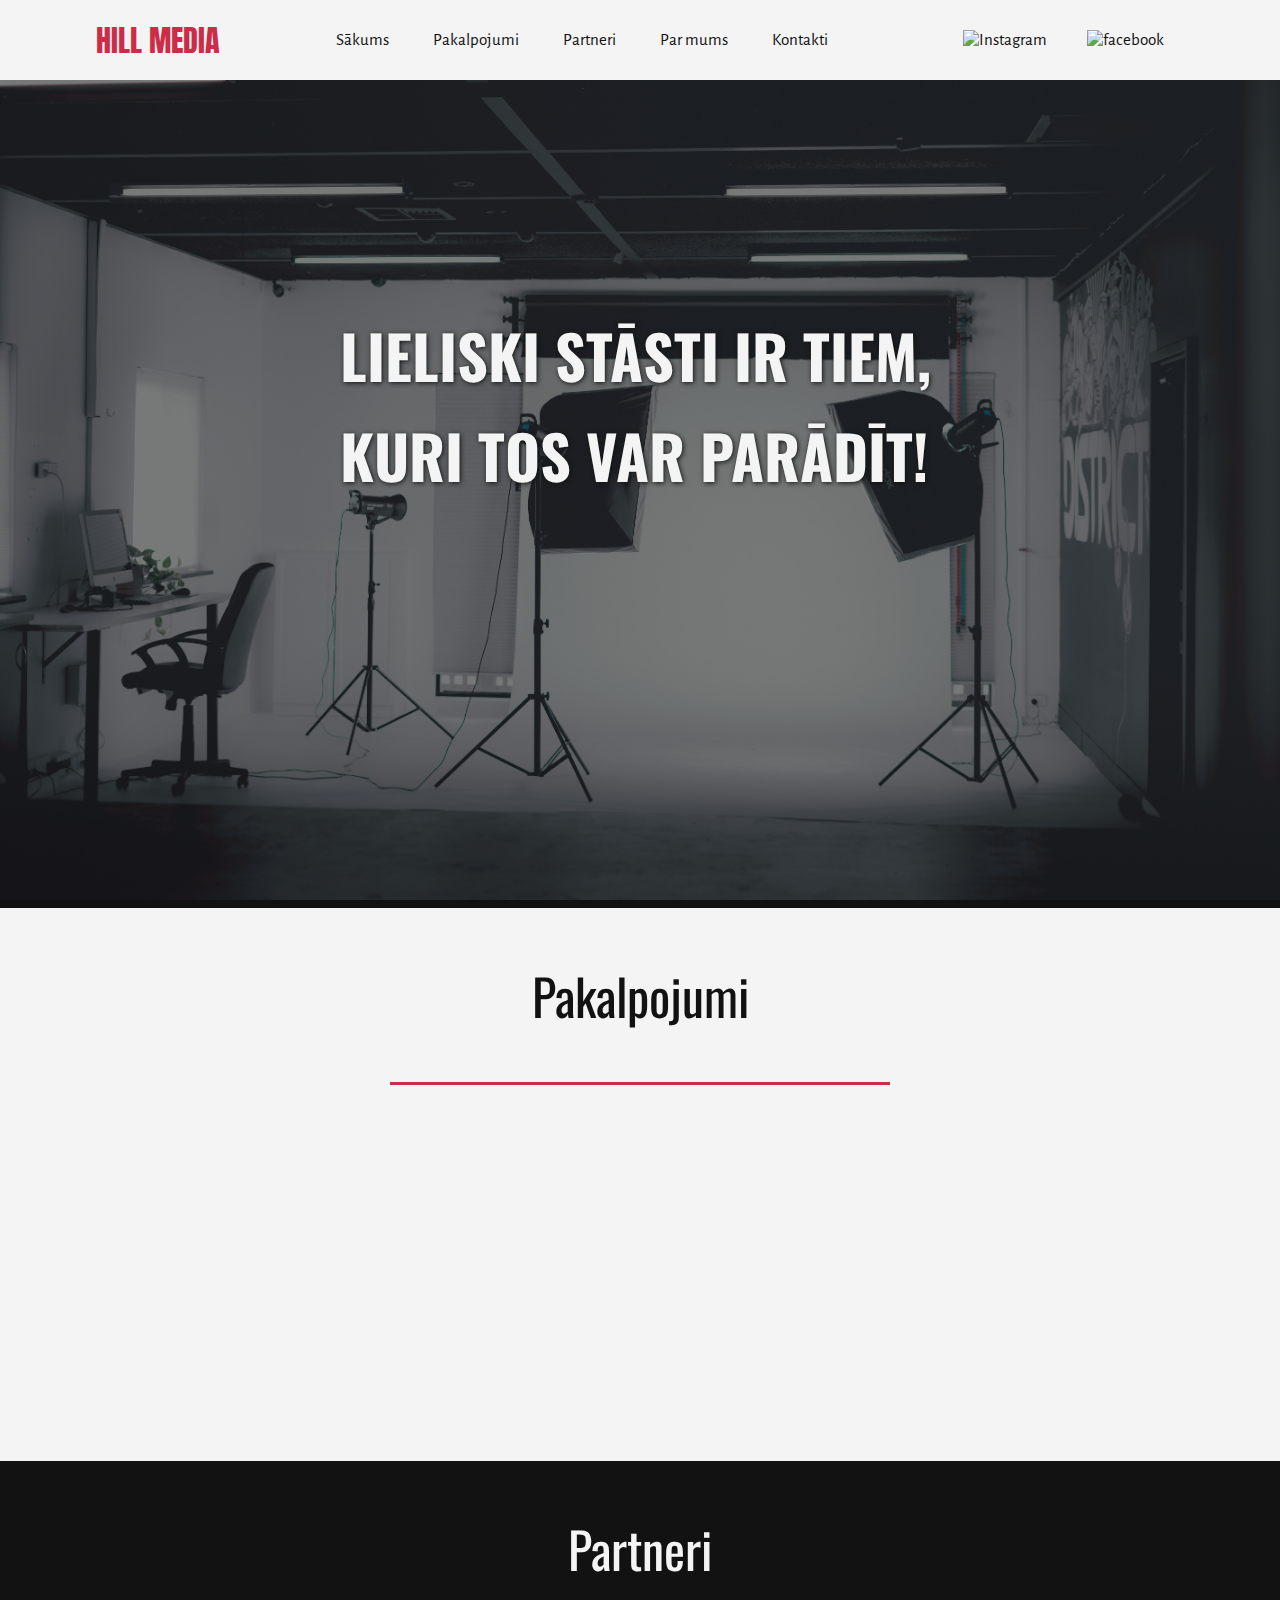
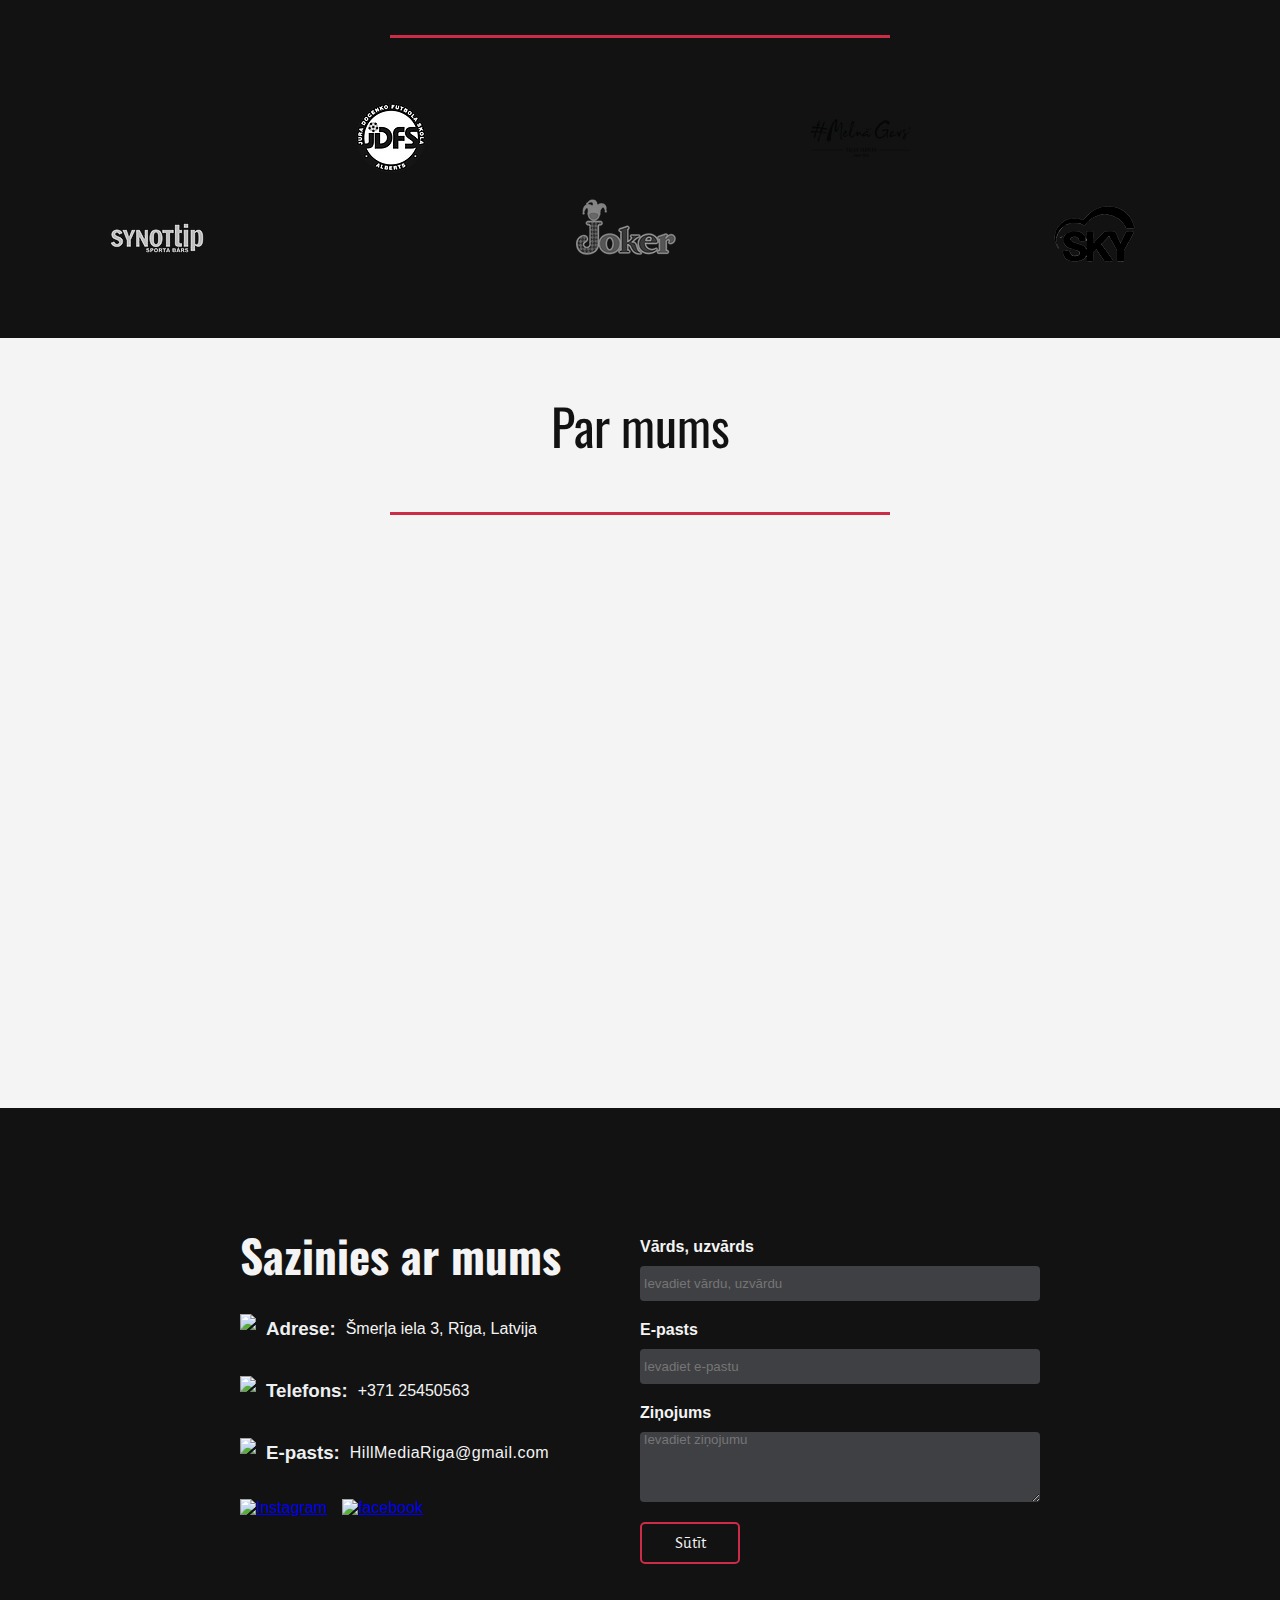
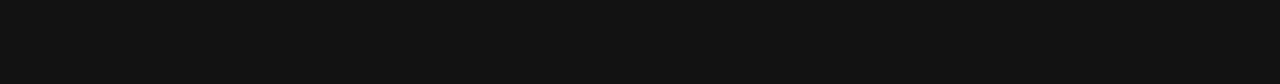
==== main.html @ 5f0af4a0 "Add files via upload" ====
<!DOCTYPE html>
<html lang="lv">
<head>
    <style>
        @import url('https://fonts.googleapis.com/css2?family=Bebas+Neue&display=swap');
        </style>
    <style>
        @import url('https://fonts.googleapis.com/css2?family=M+PLUS+Rounded+1c:wght@500&display=swap');
        </style>
        <style>
        @import url('https://fonts.googleapis.com/css2?family=Mulish:wght@500&display=swap');
      </style>
    <style>
        @import url('https://fonts.googleapis.com/css2?family=Hanken+Grotesk:wght@400;700&display=swap');
      </style>
      <style>
        @import url('https://fonts.googleapis.com/css2?family=Chivo+Mono:wght@300&family=Open+Sans:wght@300&display=swap');
        </style>
    <meta name="viewport" content="width=device-width, initial-scale=0.8">
    <link rel="stylesheet" href="main.css">
    <link rel="stylesheet" href="https://cdnjs.cloudflare.com/ajax/libs/font-awesome/6.2.0/css/all.min.css">
    <script src="script.js" defer></script>
    <script src="https://smtpjs.com/v3/smtp.js"></script>
    <meta name="viewport" content="width=device-width, initial-scale=1, maximum-scale=1">
    <title>Hill media</title>
</head>
<body>
    <!-- <video id="portfolio-video">
        <source src="video.mp4" loop controls>
    </video> -->
    <!-- <a id="minimize"><img src="Icons/shrink.png"></a> -->
            <!-- <a class="logo-a"><img src="Content/Hill-Media-logo-horiz (1).png" class="logo"></a> -->
            <nav>
                    <h1 class="hm">Hill Media</h1>
                    <ul class="nav-links">
                        <li><a href="#" class="nav-link">Sākums</a></li>
                        <li><a href="#pakalpojumi" class="nav-link">Pakalpojumi</a></li>
                        <li><a href="#partneri" class="nav-link">Partneri</a></li>
                        <li><a href="#par-mums" class="nav-link">Par mums</a></li>
                        <li><a href="#form" class="nav-link">Kontakti</a></li>
                    </ul>
                    <div class="nav-icon-container">
                        <a target="_blank" href="https://www.instagram.com/hill_media_/"><img src="Icons/instagram-red.png" title="Instagram" class="nav-ig"></a>
                        <a target="_blank" href="https://www.facebook.com/people/Hill-Media/100088573058946/"><img src="Icons/facebook-red.png" title="facebook" class="nav-fb"></a>
                    </div>
                    <div class="nav-button">
                        <span class="bar"></span>
                        <span class="bar"></span>
                        <span class="bar"></span>
                    </div>
            </nav>

        <section class="portfolio">
            <div class="image-container"></div>
            <div class=" portfolio-text">
                <h2>Lieliski stāsti ir tiem, kuri tos var parādīt!</h2>
            </div>
            <!-- <a class="play-btn"><img src="Icons/icons8-play-48.png">Portfolio Video</a> -->
        </section>
    
        <section class="pakalpojumi" id="pakalpojumi">
            <h1 class="pakalpojumi-h1">Pakalpojumi</h1>
            <div class="pakalpojumi-container">
                <div class="satura-veidosana-div hidden-left">
                    <img src="Icons/camera-black.png" class="camera">
                    <div class="satura-veidosana-text-div">
                        <h2>Satura veidošana</h2>
                        <p>Veidojam foto, video saturu. Radām tekstus un komunicējam ar partneriem. Pēc vajadzības arī pārvaldām iesūtīto ziņu saturu. Veidojam reklāmas un dažādas akcijas un sadarbības. </p>
                    </div>
                </div>
                <div class="soc-tikli-div hidden-right">
                    <img src="Icons/social-media-black.png" class="soc-tikli">
                    <div class="soc-tikli-text-div">
                        <h2>Sociālo tīklu pārvaldīšana</h2>
                        <p> Pārņemam jūsu uzņēmuma dažādus sociālos tīklus. Strādājam ar visām populārākajām vietnēm - Instagram, Facebook, Twitter, TikTok, Youtube u.c.</p>
                    </div>
                </div>
            </div>
        </section>
        <section class="partneri" id="partneri">
            <h2 class="partneri-h1">Partneri</h2>
            <div class="wrapper">
                <!-- <div class="carousel">
                    <i id="left" class="fa-solid fa-angle-left"></i>
                    <img src="content/mg1.png" class="carousel-item" id="first-img" draggable="false">
                    <img src="content/mg2.png" class="carousel-item" draggable="false">
                    <img src="content/mg3.JPG" class="carousel-item" draggable="false">
                    <img src="content/mg4.png" class="carousel-item" draggable="false">
                    <img src="content/mg5.png" class="carousel-item" draggable="false">
                    <img src="content/mg6.png" class="carousel-item" draggable="false">
                    <i id="right" class="fa-solid fa-angle-right"></i>
                </div> -->
                <div class="partneri-logo">
                    <a target="_blank" href="https://jdfs.lv/" class="partneri-logo-1"></a>
                    <a target="_blank" href="https://www.melnagovs.lv/" class="partneri-logo-2"></a>
                    <a target="_blank" href="https://my.synottip.lv/" class="partneri-logo-3"></a>
                    <a target="_blank" href="https://casino.joker.lv/" class="partneri-logo-4"></a>
                    <a target="_blank" href="https://www.sky.lv/" class="partneri-logo-5"></a>
                </div>
            </div>
        </section>
    <section class="par-mums" id="par-mums">
        <h1 class="par-mums-h1">Par mums</h1>
        <div class="komanda">
            <div class="pakalna-div hidden-left">
                <image src="Komanda/Pakalns.png" class="komandas-bildes"></image>
                <h1 class="vardi">Jānis Pakalns</h1>
                <h2 class="darbs">Uzņēmuma vadītājs</h2>
                <p>Lorem ipsum dolor sit amet, consectetur adipiscing elit, sed do eiusmod tempor incididunt ut labore et dolore magna aliqua. Ut enim ad minim veniam</p>
            </div>
            <div class="krisjana-div hidden-right">
                <image src="Komanda/Krisjanis.png" class="komandas-bildes"></image>
                <h1 class="vardi">Krišjānis Ozoliņš</h1>
                <h2 class="darbs">Video projektu vadītājs</h2>
                <p>Lorem ipsum dolor sit amet, consectetur adipiscing elit, sed do eiusmod tempor incididunt ut labore et dolore magna aliqua. Ut enim ad minim veniam</p>
            </div>
        </div>
    </section>
    <section class="contact-us">
        <div class="contact-us-left-div">
                <h1>Sazinies ar mums</h1>
            <div class="adrtel">
                <div class="adrese">
                    <img src="Icons/location-red.png">
                    <h3>Adrese:</h3>
                    <a target="_blank" href="https://www.google.com/maps/place/Hill+Media+Riga/@56.9789181,24.2085334,17z/data=!3m1!4b1!4m5!3m4!1s0x834f4ca4ba4e7661:0x2fa14d45767e767c!8m2!3d56.9789181!4d24.2107274?coh=164777&entry=tt&shorturl=1">Šmerļa iela 3, Rīga, Latvija</a>
                </div>
                <div class="telefons">
                    <img src="Icons/telephone-red.png">
                    <h3>Telefons:</h3>
                    <p>+371 25450563</p>
                </div>
                <div class="epasts">
                    <img src="Icons/email-red.png">
                    <h3>E-pasts:</h3>
                    <p style="letter-spacing: 0.5px;">HillMediaRiga@gmail.com</p> 
                </div>
                <div class="icon-container">
                    <a target="_blank" href="https://www.instagram.com/hill_media_/"><img src="Icons/instagram-red.png" title="Instagram" class="ig"></a>
                    <a target="_blank" href="https://www.facebook.com/people/Hill-Media/100088573058946/"><img src="Icons/facebook-red.png" title="facebook" class="fb"></a>
                </div>
            </div>
        </div>
        <div class="contact-us-inputs">
            <form onsubmit="sendEmail()" id="form">
                <label for="text">Vārds, uzvārds</label>
                <input type="text" id="text" placeholder=" Ievadiet vārdu, uzvārdu">
                <label for="email" class="lab">E-pasts</label>
                <input type="email" id="email" placeholder=" Ievadiet e-pastu">
                <label for="message" class="lab">Ziņojums</label>
                <textarea type="text" id="message" placeholder=" Ievadiet ziņojumu" id="message"></textarea>
                <button type="submit" class="send">Sūtīt</button>
            </form>
        </div>
    </section>
</body>
</html>
---- main.css ----
@import url('https://fonts.googleapis.com/css2?family=Montserrat+Alternates:wght@500&display=swap');
@import url('https://fonts.googleapis.com/css2?family=Mulish&display=swap');
@import url('https://fonts.googleapis.com/css2?family=Hanken+Grotesk&display=swap');
@import url('https://fonts.googleapis.com/css2?family=Anton&display=swap');
@import url('https://fonts.googleapis.com/css2?family=Alegreya+Sans&display=swap');
@import url('https://fonts.googleapis.com/css2?family=Oswald&display=swap');

html {
    scroll-behavior: smooth;
}

* {
    box-sizing: border-box;
    margin: 0;
    padding: 0;
}

span {
    all: unset;
}

h2 {
    padding: 0;
    margin: 0;
}

body {
    background-color: #121212;
    overflow-x: hidden;
}

#pakalpojumi, #partneri, #par-mums,#form{
    scroll-margin-top: 80px;
}

h1, h2, h4{
    font-family: 'Oswald', sans-serif;
}

.hidden-left {
    opacity: 0;
    filter: blur(5px);
    transform: translateX(-100%);
    transition: all 2s;
}

.hidden-right{
    opacity: 0;
    filter: blur(5px);
    transform: translateX(+100%);
    transition: all 2s;
}

.show{
    opacity: 1;
    filter: blur(0);
    transform: translateX(0);
}

/* video */

/* #portfolio-video{
    display: none;
    width: 100vw;
    transition-property: bottom right;
    transition: 0.5s;
}

#corner-video{
    position: fixed;
    bottom: 0;
    margin: 0;
    padding: 0;
    right: 0;
    width: 300px;
    z-index: 999;
    transition-property: bottom right;
    transition: 0.5s;
}

#minimize img{
    height: 64px;
    cursor: pointer;
}

#minimize{
    display: none;
    position: fixed;
    right: 20px;
    bottom: 20px;
    z-index: 999;
} */


/* nav */

nav li,
nav a,
button {
    font-family: 'Alegreya Sans', sans-serif;
    font-weight: 400;
    font-size: 17px;
    color: #121212;
    text-decoration: none;
}

nav {
    background-color: #f4f4f4;
    position: sticky;
    top: 0;
    left: 0;
    z-index: 100;
    width: 100%;
    margin: auto;
    display: flex;
    align-items: center;
    justify-content: space-evenly;
    height: 80px;
}

.hm {
    text-align: center;
    text-transform: uppercase;
    font-family: 'Anton', sans-serif;
    font-weight: 400;
    color: #cc2c47;
    font-size: 30px;
}

.nav-links {
    list-style: none;
    justify-self: center;
}

.nav-links li {
    display: inline-block;
    padding: 0 20px;
}

.nav-links li a {
    transition: all 0.5s ease 0s;
}

.nav-links li a:hover {
    transition: all 0.5s ease 0s;
    color: #cc2c47;
}

.nav-icon-container{
    display: flex;
    justify-content: center;
}

.nav-ig, .nav-fb{
    margin: 0 20px;
    height: 20px;
}

.nav-button{
    display: none;
}

/* Hamburger */

.nav-button{
    display: none;
    cursor: pointer;
}

.bar{
    display: block;
    width: 25px;
    height: 3px;
    margin: 5px auto;
    -webkit-transition: all 0.3s ease-in-out;
    transition: all 0.3s ease-in-out;
    background-color: #cc2c47;
}

/* Portfolio */

.portfolio{
    display: flex;
    width: 100%;
}

.image-container{
    background-image: url(Backgrounds/harry-cunningham-7L2h4zTYiNI-unsplash.jpg);
    background-attachment: fixed;
    background-position: center;
    background-repeat: no-repeat;
    background-size: cover;
    height: 92vh;
    width: 100%;
    opacity: 0.5;
}

.portfolio-text h2 {
    display: flex;
    flex-wrap: nowrap;
    flex-direction: column;
    text-align: left;
    position: absolute;
    top: 40%;
    left: 15%;
    width: max-content;
    font-size: 60px;
    width: 600px;
    color: #f4f4f4;
    font-family: 'Oswald', sans-serif;
    font-weight: 700;
    letter-spacing: 0px;
    line-height: 100px;
    text-shadow: 1px 1px 5px #121212;
    text-transform: uppercase;
}

/* 
.play-btn{
    position: absolute;
    top: 64%;
    left: 24%;
    text-align: center;
    color: #f4f4f4;
    display: flex;
    align-items: center;
    font-size: 15px;
    font-family: 'Hanken Grotesk', sans-serif;
    cursor: pointer;
    border-radius: 50px;
    border: 1px solid #cc2c47;
    padding: 10px 15px;
    padding-right: 20px;
    transition: all 500ms;
    font-weight: bold;
}

.play-btn img{
    height: 30px;
    margin: 5px;
    filter: invert(42%) sepia(84%) saturate(6930%) hue-rotate(337deg) brightness(85%) contrast(86%);
}

.play-btn:hover {
    transition: all 500ms;
    border: 1px solid #f4f4f4;
    color: #cc2c47;
    font-weight: bold;
    background-color: #f4f4f4;
    transform: scale(0.95);
} */

/* Pakalpojumi */

.pakalpojumi{
    background-color: #f4f4f4;
}

.par-mums-h1, .pakalpojumi-h1{
    color: #121212;
    width: 500px;
    border-bottom: #cc2c47 3px solid;
    padding: 50px;
    text-align: center;
    margin: auto;
    font-family: 'oswald', sans-serif;
    font-weight: 400;
    font-size: 50px;
}

.pakalpojumi-container{
    display: flex;
    flex-direction: row;
    justify-content: center;
    align-items: center;
}


.soc-tikli-div, .satura-veidosana-div{
    text-align: center;
    width: 500px;
    padding: 30px;
    margin: 100px 5rem;
    /* background-color: #212224; */
    transition: all 500ms;
    font-family: 'Hanken Grotesk', sans-serif;
    color: #121212;
}

.soc-tikli-text-div, .satura-veidosana-text-div{
    display: flex;
    flex-direction: column;
    justify-content: center;
    align-items: center;
    padding: 0 1.8em;
}

.satura-veidosana-div h2, .soc-tikli-div h2{
    font-weight: 700;
    margin-top: 20px;
    color: #cc2c47;
    font-size: 25px;
    font-family: 'Hanken Grotesk', sans-serif;
}

.satura-veidosana-div p, .soc-tikli-div p{
    font-weight: 400;
    margin-top: 10px;
    font-size: 18px;
}

/* Partneri */

.partneri-h1, .klienti-h1{
    color: #f4f4f4;
    width: 500px;
    border-bottom: #cc2c47 3px solid;
    padding: 50px;
    text-align: center;
    margin: auto;
    font-family: 'oswald', sans-serif;
    font-weight: 400;
    font-size: 50px;
}

/* .wrapper{
    position: relative;
    max-width: 1000px;
    margin: 100px auto;
}

.wrapper i {
    position: absolute;
    cursor: pointer;
    top: 50%;
    background: #fff;
    height: 45px;
    width: 45px;
    text-align: center;
    line-height: 46px;
    border-radius: 50%;
    font-size: 1.2rem;
    transform: translateY(-50%);
}

.wrapper i:first-child{
    left: -50px;
    display: block;
}

.wrapper i:last-child{
    right: -50px;
} 

.carousel {
    display: flex;
    overflow: hidden;
  }
  
  .carousel-item {
    flex: 0 0 calc(100% / 3);
    max-width: calc(100% / 3);
  }
  
  .carousel-item.active {
    display: block;
  }

.wrapper .carousel {
    font-size: 0px;
    cursor: pointer;
    overflow: hidden;
    white-space: nowrap;
    scroll-behavior: smooth;
}

.carousel.dragging{
    cursor: grab;
    scroll-behavior: auto;
}

.carousel.dragging img {
    pointer-events: none;
}


.carousel img {
    height: 400px;
    object-fit: cover;
    padding: 10px;
    width: calc(100% / 3) ;
}

.carousel img:first-child{
    margin-left: 0px;
    padding: 0;
} */


.partneri-logo{
    display: grid;
    grid-template-columns: repeat(5, 10%);
    grid-template-rows: 1fr 1fr;
    align-items: center;
    justify-content: space-evenly;
    margin: auto;
    width: 70%;
    margin: 50px auto;
}
.partneri-logo-1, .partneri-logo-2, .partneri-logo-3, .partneri-logo-4, .partneri-logo-5{
    height: 100px;
    width: 100px;
}
.partneri-logo-1{
    background-image: url(Klienti/JDFS.png);
    grid-column: 2;
    grid-row: 1;
}
.partneri-logo-2{
    background-image: url(Klienti/MG.png);
    grid-column: 4;
    grid-row: 1;
}
.partneri-logo-3{
    background-image: url(Klienti/Synotip.png);
    grid-column: 1;
    grid-row: 2;
}
.partneri-logo-4{
    background-image: url(Klienti/Joker.png);
    grid-column: 3;
    grid-row: 2;
}
.partneri-logo-5{
    background-image: url(Klienti/SKY.png);
    grid-column: 5;
    grid-row: 2;
}

.partneri-logo img{
    margin-top: 2rem;
    padding: 0 7rem;
}

.partneri{
    padding: 0;
    margin: auto;
    width: 100%;
    background-color: #121212;
}

/* Par mums */

.par-mums {
    background-color: #f4f4f4;
}

.komanda {
    display: flex;
    align-items: center;
    justify-content: center;
    flex-direction: row;
    width: 70%;
    margin: auto;
    font-family: 'Hanken Grotesk', sans-serif;
    text-align: center;
    font-size: 15px;
}

.komanda div{
    margin: 100px auto;
    width: 400px;
    display: flex;
    flex-direction: column;
    align-items: center;
    justify-content: center;
}

.komanda h1, .komanda h2{
    font-family: 'Hanken Grotesk', sans-serif;
}

.komanda p{
    font-weight: 400;
    margin-top: 15px;
    font-size: 18px;
}

.komandas-bildes {
    border-radius: 100%;
    height: 220px;
    margin: 0 60px;
    transition: all 500ms;
    box-shadow: 0.5px 0.5px 5px #121212;
}

.vardi {
    margin-top: 15px;
    font-size: 19px;
    text-align: center;
    font-weight: 700;
    color: #cc2c47;
}

.darbs {
    font-size: 16px;
    margin-top: 5px;
    text-align: center;
    color: #121212;
}



/* Contact us */

.contact-us{
    display: flex;
    justify-content: center;
    align-items: center;
    flex-direction: row;
    width: 100%;
    margin: auto;
    margin-top: 0;
    padding: 100px;
    height: 500px;
    font-family: 'Roboto', sans-serif;
    background-color: #121212;
}

.contact-us-left-div{
        height: 350px;
}

.contact-us-left-div h1{
    color: #f4f4f4;
    font-size: 45px;
    padding: 0;
    margin: 0;
    padding-bottom: 10px;
    font-family: 'oswald', sans-serif;
}

.adrtel{
    display: flex;
    flex-direction: row;
    flex-wrap: wrap;
    width: 500px;
}

.adrese, .telefons, .epasts{
    display: flex;
    align-items: center;
    flex-wrap: wrap;
    width: 230px;
    margin: 10px;
}

.adrese, .epasts {
    margin-left: 0;
}

.adrese img, .telefons img, .epasts img, .fb, .ig{
    height: 30px;
}

.adrese h3, .telefons h3, .epasts h3{
    color: #edf0f1;
    padding: 20px 10px;
}

.adrese a, .telefons p, .epasts p{
    color: #f4f4f4;
    text-decoration: none;
    transition: 500ms;
}

.adrese a:hover{
    transition: all 500ms;
    color: #cc2c47;
}

.adrese a:visited:hover{
    transition: all 500ms;
    color: #cc2c47;
}

.adrese a:visited {
    color: #f4f4f4;
    text-decoration: none;
}

.icon-container{
    display: flex;
    justify-content: right;
    align-items: center;  
}

.ig, .fb{
    margin: 0 10px;
    transition: color 0.3s ease-in-out;
}

.fb:hover, .ig:hover{
    cursor: pointer;
}

form {
    display: flex;
    flex-direction: column;
    width: fit-content;
    margin-top: 30px;
}

.contact-us-inputs input, .contact-us-inputs textarea{
    height: 35px;
    width: 400px;
    border-radius: 4px;
    background-color: #3f4044;
    border: none;
    color: #f4f4f4;
    outline: none;
    font-family: 'Roboto', sans-serif;
}

.contact-us-inputs label{
    color: #f4f4f4;
    font-family: 'Roboto', sans-serif;
    padding-bottom: 10px;
    font-weight: 700;
}

.lab{
    padding-top: 20px;
}

.contact-us-inputs input:focus, .contact-us-inputs textarea:focus{
    transition: all 300ms;
    outline: 2px solid #cc2c47;
}

#message{
    height: 70px;
}

.send{
    width: 25%;
    margin: 20px 0;
    padding: 9px 9px;
    background-color: #121212;
    color: #f4f4f4;
    border: #cc2c47 2px solid;
    border-radius: 5px;
    cursor: pointer;
    transition: all 0.3s ease 0s;
}

.send:hover{
    background-color: #cc2c47;
    transition: all 0.3s ease 0s;
    overflow: visible;
    box-shadow: 0 0 15px #cc2c47;
}


/* On phone */

@media screen and (max-width: 1300px) {

        .portfolio-text {
            display: flex;
            align-items: center;
            justify-content: center;
        }

        .portfolio-text h2{
            top: 45%;
            left: 50%;
            transform: translate(-50%,-50%);
        }

        .play-btn{
            top: 60%;
            left: 43%;
        }

        .soc-tikli-div, .satura-veidosana-div{
            margin-left: 0;
            margin-right: 0;
            padding: 0;
        }

        .partneri-logo {
            width: 100%;
        }

        .komanda{
            width: 95%;
        }

        .komanda div{
            width: 350px;
        }

        .contact-us{
            flex-wrap: wrap;
            height: max-content;
            align-items: center;
            justify-content: center;
        }

        .contact-us-left-div{
            justify-content: center;
            width: 400px;
        }

        .adrese,.telefons,.epasts{
            width: 500px;
            margin: 0;
        }

        .ig,.fb{
            margin: 0;
            margin-top: 15px;
        }

        .ig{
            margin-right: 15px;
        }

        form {
            margin-top: 30px;
        }

}

@media(max-width: 800px) {
    
    nav {
        justify-content: space-between;
        padding: 0 30px;
        position: sticky;
    }

    .nav-fb, .nav-ig{
        display: none;
    }

    .nav-button{
        display: block;
    }

    .nav-button.active .bar:nth-child(2){
        opacity: 0;
    }

    .nav-button.active .bar:nth-child(1){
        transform: translateY(8px) rotate(45deg);
    }

    .nav-button.active .bar:nth-child(3){
        transform: translateY(-8px) rotate(-45deg);
    }

    .nav-links{
        display: flex;
        position: fixed;
        left: 200%;
        top: 70px;
        gap: 0;
        flex-direction: column;
        width: 100vw;
        text-align: center;
        transition: 0.3s;
        background-color: #f4f4f4;
    }

    .nav-links li{
        margin: 16px auto;
        font-size: 30px;
    }

    .nav-links.active{
        left: 0;
    }

    .pakalpojumi-container{
        flex-direction: column;
        align-items: center;
    }

    .satura-veidosana-div{
        margin-top: 70px;
    }
    .soc-tikli-div{
        margin-top: 30px;
    }
    .satura-veidosana-div, .soc-tikli-div{
        height: 180px;
        align-items: center;
    }

    .komanda{
        flex-direction: column;
        margin-top: 0;
    }

    .komanda div{
        height: 300px;
    }
}

@media(max-width: 450px) {

    .image-container{
        background-image: url(Backgrounds/harry-cunningham-7L2h4zTYiNI-unsplash.jpg);
        background-attachment: fixed;
        background-repeat: no-repeat;
        background-position-y: top;
        background-position-x: 30%;
        background-size: 1000px;
        opacity: 0.5;
    }

    .image-container{
        height: 92vh;
        width: 100vw;
    }

    .portfolio-text h2{
        font-size: 50px;
        width: 350px;
        top: 50%;
        line-height: 90px;
    }

    .pakalpojumi-h1, .partneri-h1, .par-mums-h1{
        width: 300px;
        margin: auto;
        padding: 50px;
        font-size: 40px;
    }

    .soc-tikli-div, .satura-veidosana-div{
        width: 90vw;
        height: min-content;
        margin: 30px auto;
    }

    .soc-tikli-div{
        margin-bottom: 50px;
    }

    .partneri-logo{
        display: grid;
        grid-template-columns: repeat(5, 1fr);
        grid-template-rows: 1fr 1fr 1fr;
        width: 100vw;
        margin: 30px auto;
        padding: 0;
    }

    .partneri-logo img{
        padding: 0px;
    }

    .partneri-logo-1, .partneri-logo-2, .partneri-logo-3, .partneri-logo-4, .partneri-logo-5{
        height: 100px;
        width: 100px;
    }

    .partneri-logo-3{
        grid-column: 2;
        grid-row: 2;
    }
    .partneri-logo-4{
        grid-column: 4;
        grid-row: 2;
    }
    .partneri-logo-5{
        grid-column: 3;
        grid-row: 3;
    }

    .komanda div{
        width: 95vw;
    }

    .contact-us{
        height: fit-content;
        padding: 60px;
    }

    .contact-us-left-div{
        text-align: center;
        height: fit-content;
    }

    .adrtel{
        text-align: center;
        padding: auto;
        margin: 10px auto;
        width: 90vw;
    }

    form {
        width: 90vw;
    }

    .contact-us-inputs input, .contact-us-inputs textarea{
        width: 90vw;
    }

    body {
        overflow-x: hidden;
    }
}
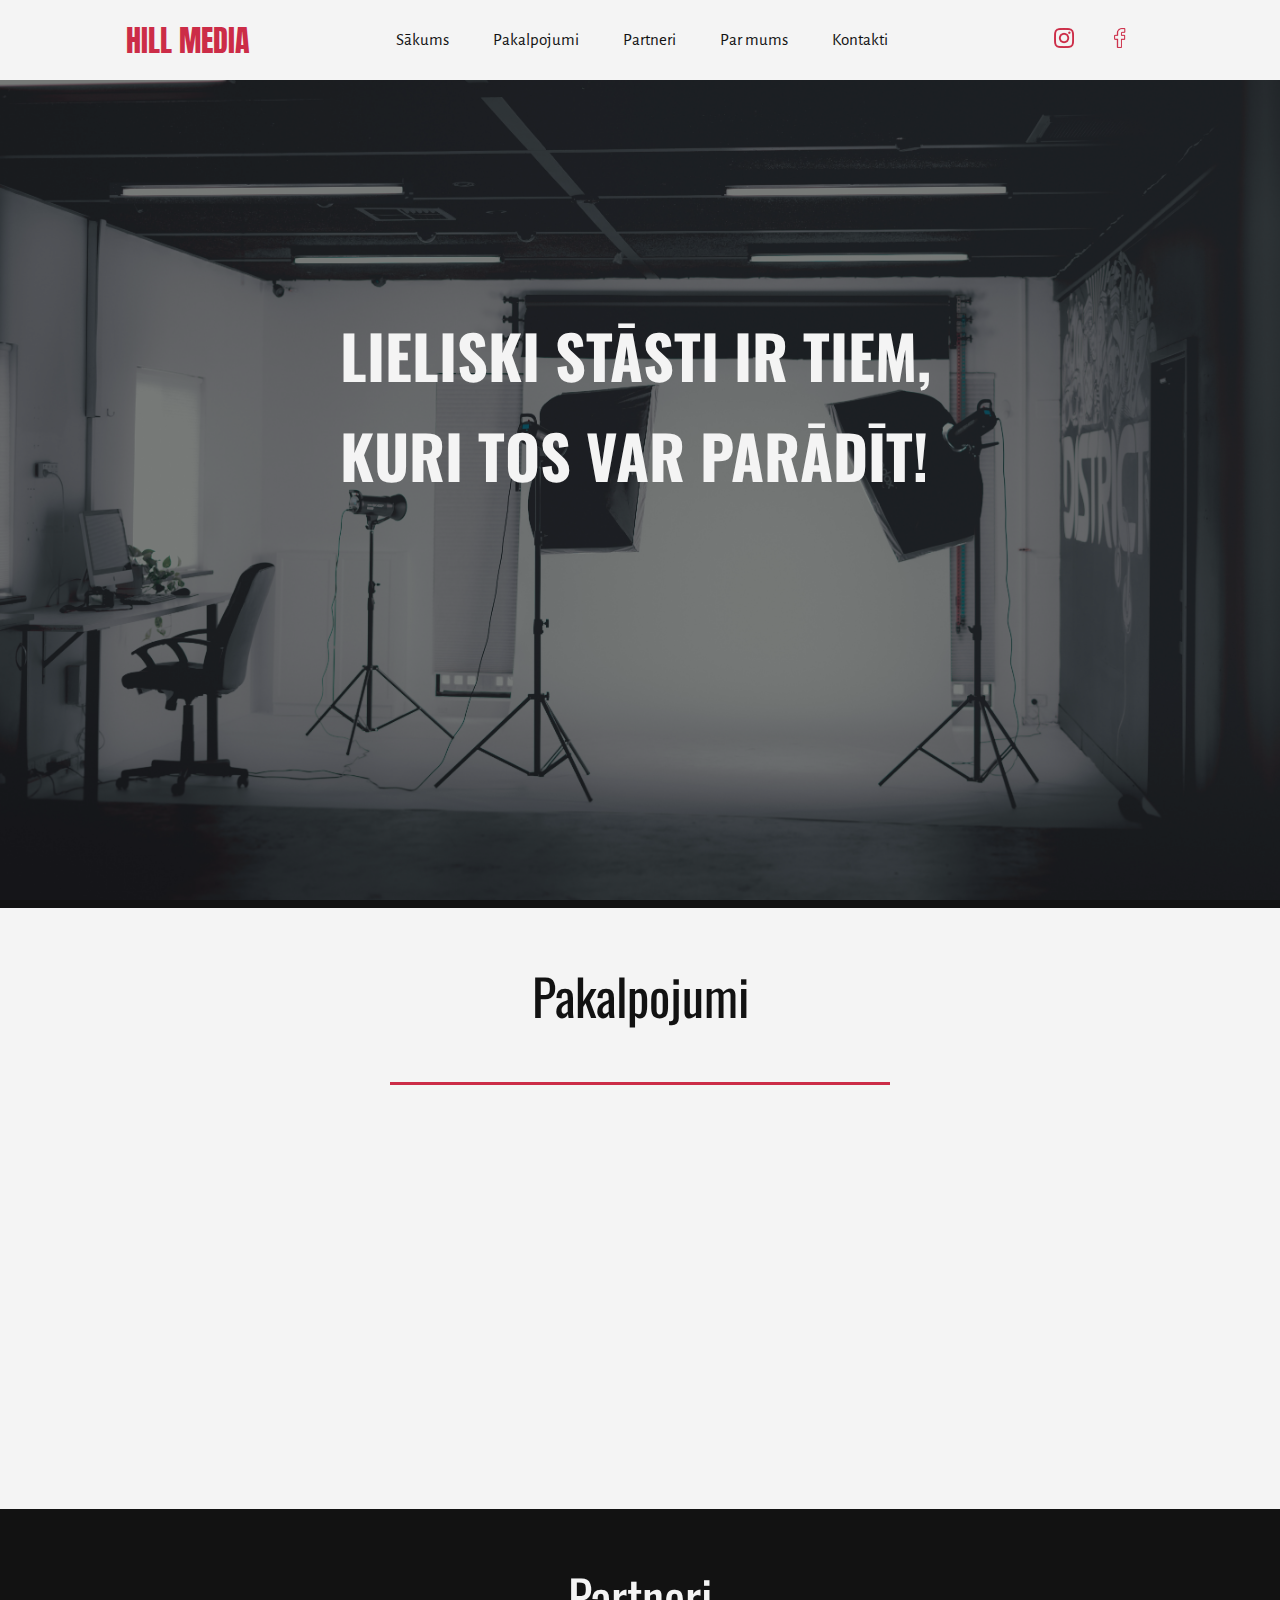
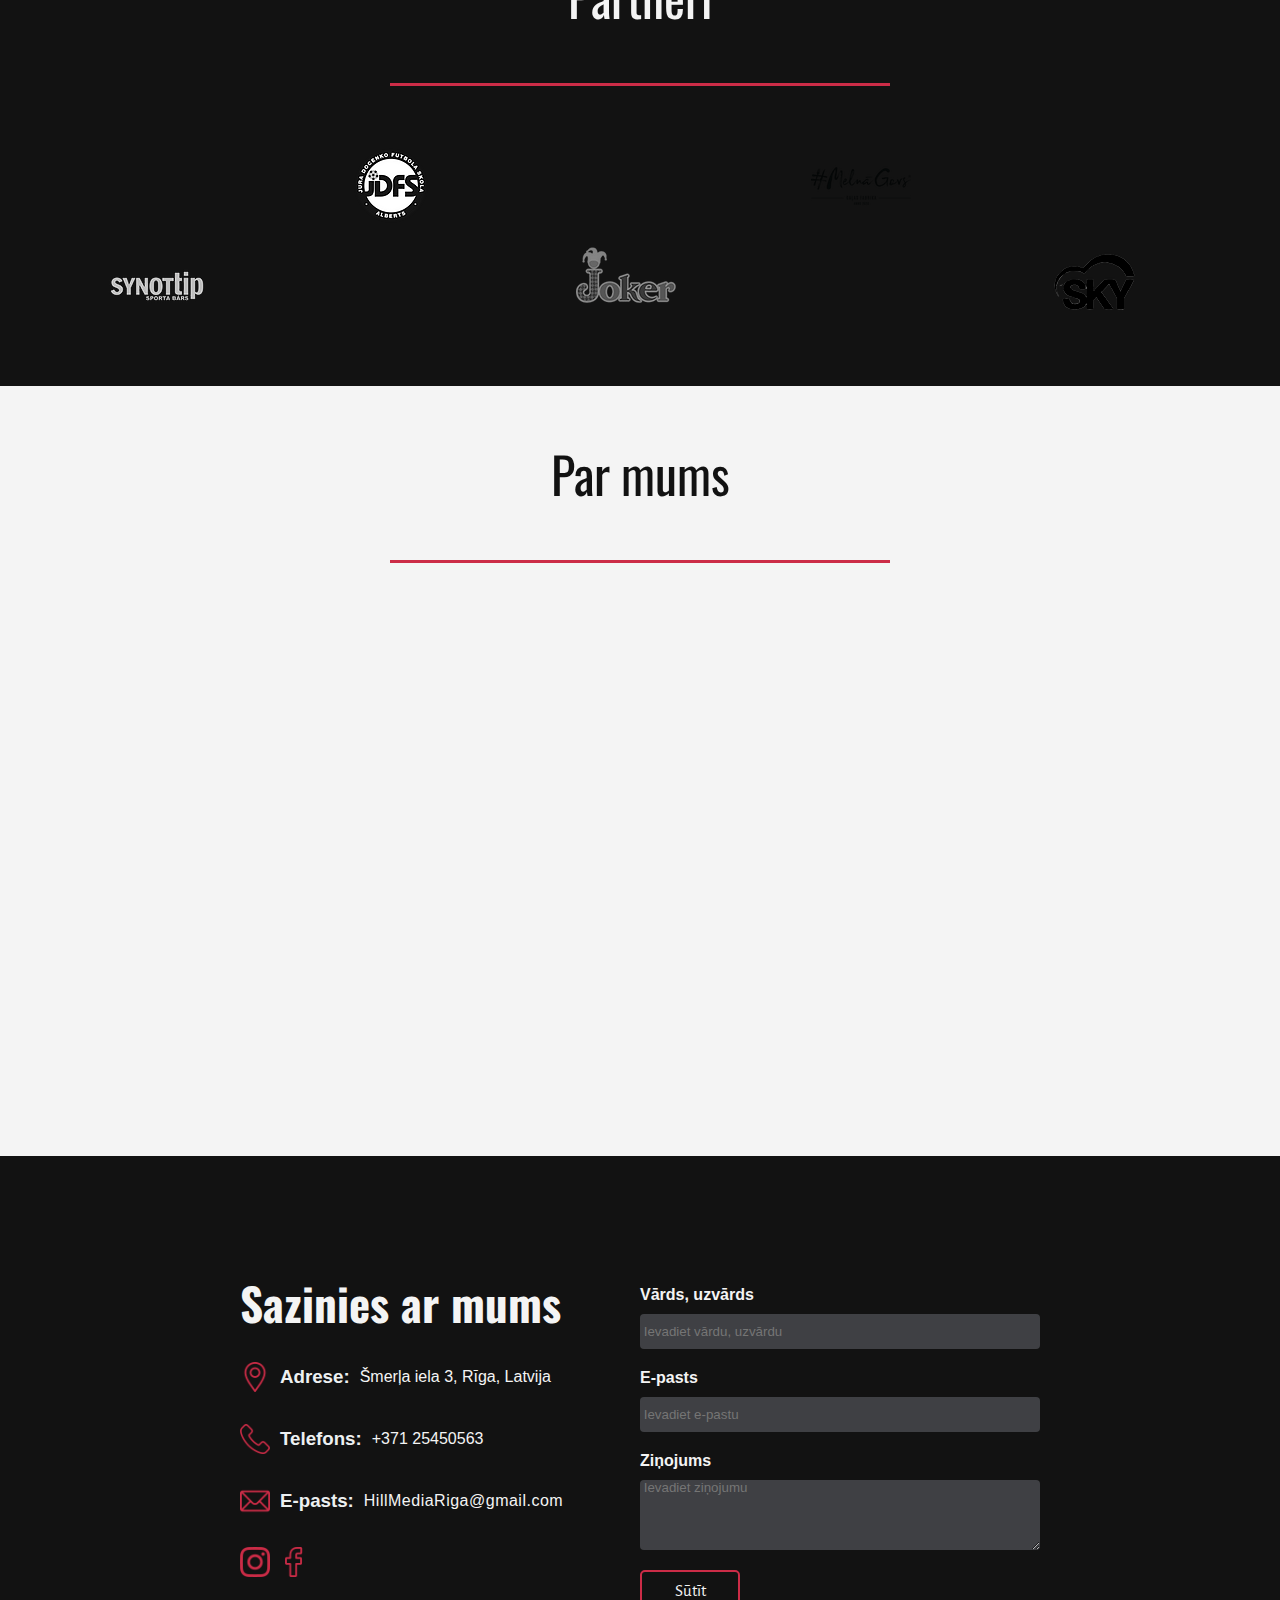
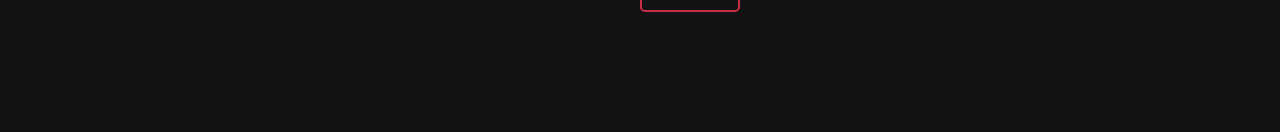
==== commit d341062b: "Add files via upload" ====
--- a/main.html
+++ b/main.html
@@ -128,7 +128,7 @@
                 <div class="telefons">
                     <img src="Icons/telephone-red.png">
                     <h3>Telefons:</h3>
-                    <p>+371 25450563</p>
+                    <a href="+371 25450563">+371 25450563</a>
                 </div>
                 <div class="epasts">
                     <img src="Icons/email-red.png">
--- a/main.css
+++ b/main.css
@@ -15,6 +15,10 @@
     padding: 0;
 }
 
+body{
+    overflow-x: hidden;
+}
+
 span {
     all: unset;
 }
@@ -26,7 +30,6 @@
 
 body {
     background-color: #121212;
-    overflow-x: hidden;
 }
 
 #pakalpojumi, #partneri, #par-mums,#form{
@@ -182,6 +185,7 @@
 .portfolio{
     display: flex;
     width: 100%;
+    overflow-x: hidden;
 }
 
 .image-container{
@@ -211,7 +215,6 @@
     font-weight: 700;
     letter-spacing: 0px;
     line-height: 100px;
-    text-shadow: 1px 1px 5px #121212;
     text-transform: uppercase;
 }
 
@@ -254,6 +257,7 @@
 
 .pakalpojumi{
     background-color: #f4f4f4;
+    overflow-x: hidden;
 }
 
 .par-mums-h1, .pakalpojumi-h1{
@@ -453,6 +457,7 @@
 
 .par-mums {
     background-color: #f4f4f4;
+    overflow-x: hidden;
 }
 
 .komanda {
@@ -555,6 +560,11 @@
     margin: 10px;
 }
 
+.telefons a{
+    color: #f4f4f4;
+    text-decoration: none;
+}
+
 .adrese, .epasts {
     margin-left: 0;
 }
@@ -574,17 +584,17 @@
     transition: 500ms;
 }
 
-.adrese a:hover{
+.adrese a:hover, .telefons a:hover{
     transition: all 500ms;
     color: #cc2c47;
 }
 
-.adrese a:visited:hover{
+.adrese a:visited:hover, .telefons a:visited:hover{
     transition: all 500ms;
     color: #cc2c47;
 }
 
-.adrese a:visited {
+.adrese a:visited, .telefons a:visited {
     color: #f4f4f4;
     text-decoration: none;
 }
@@ -817,7 +827,7 @@
         background-repeat: no-repeat;
         background-position-y: top;
         background-position-x: 30%;
-        background-size: 1000px;
+        background-size: 1100px;
         opacity: 0.5;
     }
 
